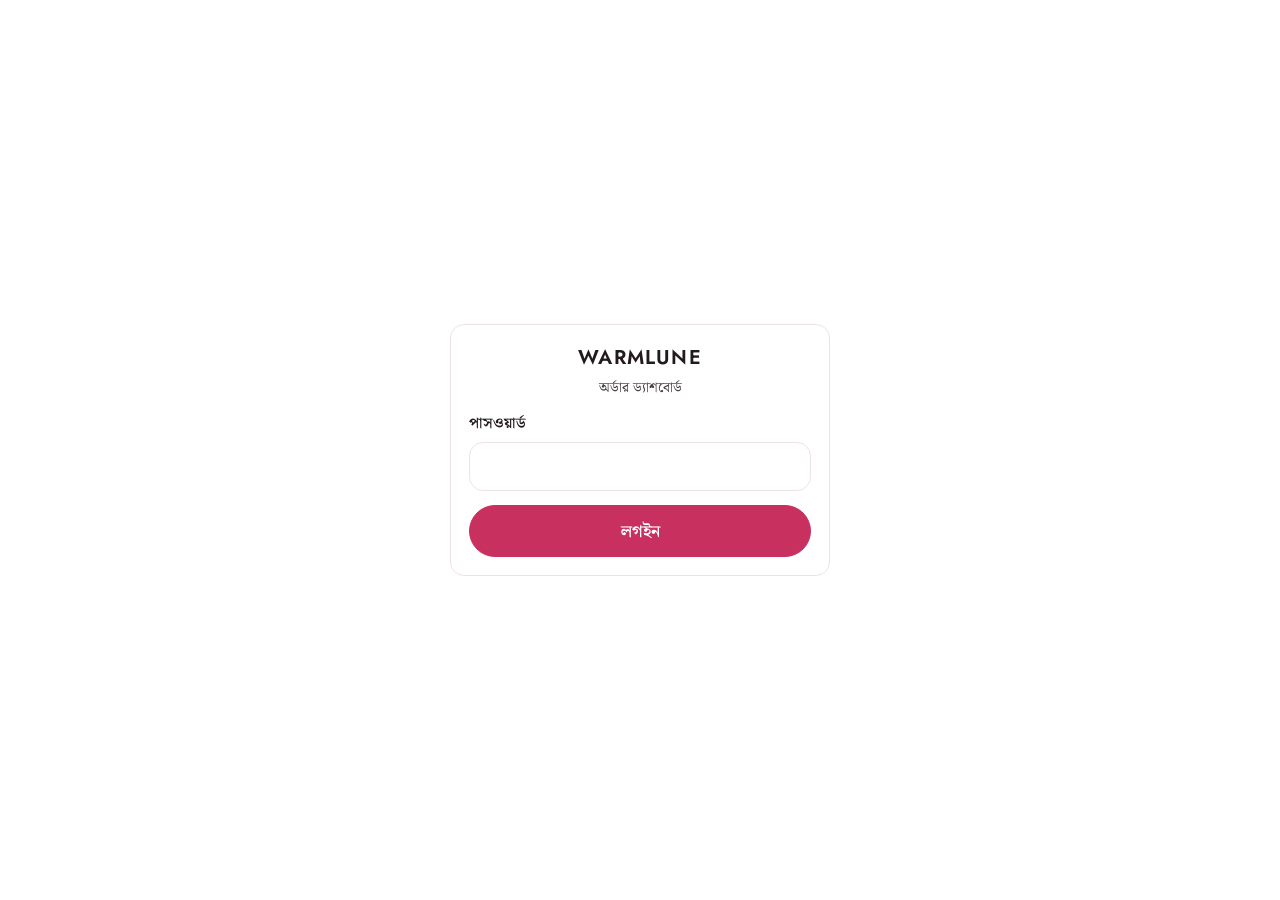
==== admin.html @ 4c8456cc "Add Abandoned Cart: save unfinished checkouts and follow them up in admin Once a valid phone number " ====
<!doctype html>
<html lang="bn">
<head>
<meta charset="utf-8">
<meta name="viewport" content="width=device-width, initial-scale=1">
<title>অ্যাডমিন | অর্ডার ড্যাশবোর্ড</title>
<meta name="robots" content="noindex, nofollow">
<meta name="theme-color" content="#C8305F">
<link rel="icon" href="img/favicon-32.png" type="image/png" sizes="32x32">
<link rel="apple-touch-icon" href="img/apple-touch-icon.png">
<link rel="preconnect" href="https://fonts.googleapis.com">
<link rel="preconnect" href="https://fonts.gstatic.com" crossorigin>
<link href="https://fonts.googleapis.com/css2?family=Jost:wght@400;500;600&display=swap" rel="stylesheet">
<link rel="stylesheet" href="shop.css">
</head>
<body class="admin">

<!-- Login -->
<main class="login-wrap" data-login>
  <form class="panel login-card" data-login-form>
    <div class="logo" data-brand style="display:block;text-align:center;margin-bottom:4px">[BRAND NAME]</div>
    <p class="hint" style="text-align:center">অর্ডার ড্যাশবোর্ড</p>
    <div class="field">
      <label for="pw">পাসওয়ার্ড</label>
      <input id="pw" type="password" name="password" autocomplete="current-password" required>
    </div>
    <div class="form-error" data-login-error hidden></div>
    <button class="btn block" type="submit" data-login-btn>লগইন</button>
  </form>
</main>

<!-- Dashboard -->
<div data-dash hidden>
  <header class="site-header">
    <div class="wrap admin-top">
      <span class="logo" data-brand>[BRAND NAME]</span>
      <span class="hint" data-updated></span>
      <div class="admin-actions">
        <button class="btn sm outline" type="button" data-refresh>↻ রিফ্রেশ</button>
        <button class="btn sm outline" type="button" data-logout>লগআউট</button>
      </div>
    </div>
  </header>

  <main class="wrap admin-main">
    <section class="stats" data-stats aria-label="সারসংক্ষেপ"></section>

    <nav class="admin-tabs" role="tablist">
      <button type="button" role="tab" class="on" data-tab="orders" aria-selected="true">অর্ডার</button>
      <button type="button" role="tab" data-tab="abandoned" aria-selected="false">🛒 Abandoned Cart<span class="count" data-ab-count hidden></span></button>
      <button type="button" role="tab" data-tab="reviews" aria-selected="false">রিভিউ<span class="count" data-pending hidden></span></button>
    </nav>

    <section data-panel="abandoned" hidden>
      <p class="hint">যারা চেকআউটে নাম/মোবাইল লিখেছেন কিন্তু অর্ডার শেষ করেননি (শেষ ৩০ দিন)। ১ ঘণ্টার মধ্যে কল করলে সবচেয়ে বেশি অর্ডার ফেরত আসে। পরে অর্ডার করলে নিজে থেকেই "অর্ডার হয়েছে" হয়ে যাবে।</p>
      <div class="ab-tools">
        <select data-ab-f aria-label="স্ট্যাটাস ফিল্টার">
          <option value="open">ফলো-আপ বাকি</option>
          <option value="">সব</option>
        </select>
        <span class="hint" data-ab-summary></span>
      </div>
      <div class="review-list" data-ab-list></div>
      <p class="empty-state" data-ab-empty hidden>কোনো অসম্পূর্ণ অর্ডার নেই।</p>
    </section>

    <section data-panel="reviews" hidden>
      <p class="hint">ডেলিভারড অর্ডারের গ্রাহকরা রিভিউ দিলে এখানে আসবে। "অনুমোদন" দিলে ওয়েবসাইটে দেখাবে।</p>
      <div class="review-list" data-review-list></div>
      <p class="empty-state" data-review-empty hidden>এখনও কোনো রিভিউ নেই। ডেলিভারড অর্ডারে ⭐ বাটন দিয়ে গ্রাহককে রিভিউ লিংক পাঠান।</p>
    </section>

    <div data-panel="orders">

    <section class="panel filters" aria-label="ফিল্টার">
      <input type="search" data-f="q" placeholder="নাম / মোবাইল / অর্ডার আইডি খুঁজুন" aria-label="খুঁজুন">
      <select data-f="status" aria-label="স্ট্যাটাস"><option value="">সব স্ট্যাটাস</option></select>
      <select data-f="product" aria-label="পণ্য"><option value="">সব পণ্য</option></select>
      <select data-f="area" aria-label="এলাকা">
        <option value="">সব এলাকা</option>
        <option value="inside">ঢাকার ভেতরে</option>
        <option value="outside">ঢাকার বাইরে</option>
      </select>
      <label class="date-f">থেকে <input type="date" data-f="from"></label>
      <label class="date-f">পর্যন্ত <input type="date" data-f="to"></label>
      <button class="btn sm outline" type="button" data-clear>ফিল্টার মুছুন</button>
      <button class="btn sm" type="button" data-export>CSV ডাউনলোড</button>
    </section>

    <p class="hint" data-count></p>
    <div class="form-error" data-dash-error hidden></div>

    <div class="table-wrap">
      <table class="orders">
        <thead>
          <tr>
            <th>অর্ডার আইডি</th><th>তারিখ/সময়</th><th>নাম</th><th>মোবাইল</th><th>এলাকা/জেলা</th>
            <th>ঠিকানা</th><th>পণ্য</th><th>পরিমাণ</th><th>মোট</th><th>অগ্রিম</th><th>পেমেন্ট / TrxID</th>
            <th>স্ট্যাটাস</th><th>নোট</th><th>অ্যাকশন</th>
          </tr>
        </thead>
        <tbody data-rows></tbody>
      </table>
    </div>
    <p class="empty-state" data-empty hidden>কোনো অর্ডার পাওয়া যায়নি।</p>
    </div>
  </main>
</div>

<div class="toast" data-toast role="status" hidden></div>

<script src="config.js"></script>
<script src="admin.js" defer></script>
</body>
</html>
---- shop.css ----
/* Bangla fonts, split by character (unicode-range):
   - Noto Serif Bengali (SIL OFL, fonts/NotoSerifBengali-OFL.txt): Bangla letters, signs and ৳, NOT digits.
     Subset to the Bangla block and converted to WOFF2 (allowed by the OFL).
   - Ruposhi Bangla UI (Okkhor52 Originals, fonts/RuposhiBangla-LICENSE.txt): Bangla digits ০-৯ only.
     Original, unmodified TTF files as its EULA requires.
   English text keeps Jost. font-display: swap shows text immediately. */
@font-face { font-family: 'Noto Serif Bengali'; src: url('fonts/NotoSerifBengali-Regular.woff2') format('woff2'); font-weight: 400; font-style: normal; font-display: swap; unicode-range: U+0980-09E5, U+09F0-09FF, U+0964-0965, U+200C-200D, U+25CC; }
@font-face { font-family: 'Noto Serif Bengali'; src: url('fonts/NotoSerifBengali-SemiBold.woff2') format('woff2'); font-weight: 500 600; font-style: normal; font-display: swap; unicode-range: U+0980-09E5, U+09F0-09FF, U+0964-0965, U+200C-200D, U+25CC; }
@font-face { font-family: 'Noto Serif Bengali'; src: url('fonts/NotoSerifBengali-Bold.woff2') format('woff2'); font-weight: 700 900; font-style: normal; font-display: swap; unicode-range: U+0980-09E5, U+09F0-09FF, U+0964-0965, U+200C-200D, U+25CC; }
@font-face { font-family: 'Ruposhi Bangla'; src: url('fonts/RuposhiBanglaUI-Regular.ttf') format('truetype'); font-weight: 400 600; font-style: normal; font-display: swap; unicode-range: U+09E6-09EF; }
@font-face { font-family: 'Ruposhi Bangla'; src: url('fonts/RuposhiBanglaUI-Bold.ttf') format('truetype'); font-weight: 700 900; font-style: normal; font-display: swap; unicode-range: U+09E6-09EF; }
/* ==========================================================================
   Storefront + admin styles. Mobile-first; desktop tweaks at the bottom.
   ========================================================================== */
:root {
  /* Palette & type from the prayer-mat design (variable names kept so every page inherits it) */
  --bg: #F6F1E8;
  --surface: #FBF8F2;
  --green: #6B5A43;          /* accent: buttons, links */
  --green-dark: #2B2620;     /* ink: headings, dark bands */
  --gold: #8A7B66;           /* strong rule / ornaments */
  --gold-soft: #E9E1D2;      /* panel */
  --ink: #2B2620;
  --body: #4A4238;
  --muted: #5E564B;
  --line: #B9AD98;
  --on-dark: #F6F1E8;
  --on-dark-muted: #D2C8B7;
  --danger: #B3261E;
  --radius: 0px;
  --shadow: 0 30px 60px rgba(43, 38, 32, 0.18);
  --bn: 'Hind Siliguri', sans-serif;
  --en: 'Cormorant Garamond', 'Hind Siliguri', serif;
  --bar-h: 72px;
}

* { box-sizing: border-box; }
html { scroll-behavior: smooth; -webkit-text-size-adjust: 100%; }
body {
  margin: 0;
  font: 16px/1.65 var(--bn);
  color: var(--ink);
  background-color: var(--bg);
  -webkit-font-smoothing: antialiased;
}
img { max-width: 100%; display: block; height: auto; }
a { color: var(--green); }
h1, h2, h3 { font-family: var(--en); line-height: 1.25; margin: 0; color: var(--green-dark); font-weight: 500; }
h1 { font-size: clamp(28px, 7vw, 46px); }
h2 { font-size: clamp(24px, 5.5vw, 34px); }
h3 { font-size: 19px; }
p { margin: 0 0 12px; }
.wrap { width: 100%; max-width: 1120px; margin: 0 auto; padding: 0 16px; }
.section { padding: 56px 0; }
.section-head { text-align: center; max-width: 640px; margin: 0 auto 28px; }
.section-head p { color: var(--muted); margin-top: 8px; }
.eyebrow { display: inline-block; color: var(--gold); font-weight: 600; font-size: 14px; letter-spacing: .04em; margin-bottom: 8px; }
.ornament { width: 72px; height: 10px; margin: 12px auto 0; background: radial-gradient(circle, var(--gold) 3px, transparent 3.5px) center/18px 10px repeat-x; opacity: .7; }
.sr-only { position: absolute; width: 1px; height: 1px; overflow: hidden; clip: rect(0 0 0 0); white-space: nowrap; }
[hidden] { display: none !important; }
:focus-visible { outline: 3px solid var(--gold); outline-offset: 2px; }

/* ---------- Buttons ---------- */
.btn {
  display: inline-flex; align-items: center; justify-content: center; gap: 8px;
  min-height: 50px; padding: 12px 24px; border-radius: 999px;
  border: 2px solid var(--green); background: var(--green); color: #fff;
  font: 600 17px/1.2 var(--bn); text-decoration: none; cursor: pointer;
  transition: background .2s, transform .15s, box-shadow .2s;
}
.btn:hover { background: var(--green-dark); box-shadow: var(--shadow); }
.btn:active { transform: scale(.98); }
.btn.gold { background: var(--gold); border-color: var(--gold); color: #fff; }
.btn.gold:hover { background: #a3834a; }
.btn.outline { background: transparent; color: var(--green); }
.btn.outline:hover { background: var(--green); color: #fff; }
.btn.block { width: 100%; }
.btn.sm { min-height: 40px; padding: 8px 16px; font-size: 15px; }
.btn.wa { background: #25D366; border-color: #25D366; }
.btn:disabled { opacity: .6; cursor: progress; }
.spinner { width: 18px; height: 18px; border: 2px solid rgba(255,255,255,.4); border-top-color: #fff; border-radius: 50%; animation: spin .8s linear infinite; }
@keyframes spin { to { transform: rotate(360deg); } }

/* ---------- Header ---------- */
.site-header { position: sticky; top: 0; z-index: 30; background: rgba(250, 247, 240, .94); backdrop-filter: blur(8px); border-bottom: 1px solid var(--line); }
.site-header .wrap { display: flex; align-items: center; justify-content: space-between; height: 60px; }
.logo { font: 700 22px var(--en); color: var(--green-dark); text-decoration: none; }
.header-call { font-weight: 600; text-decoration: none; display: inline-flex; align-items: center; gap: 6px; }

/* ---------- Hero ---------- */
.hero { padding: 28px 0 40px; }
.hero-grid { display: grid; gap: 24px; align-items: center; }
.hero h1 { margin-bottom: 12px; }
.hero .sub { font-size: 19px; color: var(--muted); margin-bottom: 22px; }
.hero-price { display: flex; align-items: baseline; gap: 10px; margin-bottom: 18px; flex-wrap: wrap; }
.hero-cta { display: flex; gap: 12px; flex-wrap: wrap; }
.hero-cta .btn { flex: 1 1 200px; }
.hero-media { position: relative; border-radius: 28px; background: radial-gradient(circle at 50% 40%, #fff 0%, var(--gold-soft) 70%); border: 1px solid var(--line); overflow: hidden; aspect-ratio: 1 / 1; }
.hero-media img { width: 100%; height: 100%; object-fit: contain; padding: 6%; }
.hero-badge { position: absolute; left: 14px; top: 14px; background: var(--green); color: #fff; font-weight: 600; font-size: 14px; padding: 6px 14px; border-radius: 999px; }

/* ---------- Trust bar ---------- */
.trust { background: var(--green); color: #fff; }
.trust ul { list-style: none; margin: 0; padding: 14px 0; display: grid; gap: 10px; }
.trust li { display: flex; align-items: center; gap: 10px; font-weight: 500; }
.trust svg { flex: none; color: var(--gold); }

/* ---------- Prices ---------- */
.price { font-weight: 700; color: var(--green-dark); font-size: 22px; }
.price-old { color: var(--muted); text-decoration: line-through; font-size: 16px; }
.save { background: var(--gold-soft); color: #8a6a2f; font-weight: 600; font-size: 13px; padding: 3px 10px; border-radius: 999px; }

/* ---------- Product cards ---------- */
.products { display: grid; gap: 18px; }
.card {
  background: var(--surface); border: 1px solid var(--line); border-radius: var(--radius);
  overflow: hidden; display: flex; flex-direction: column; position: relative;
  transition: transform .25s ease, box-shadow .25s ease;
}
.card:hover { transform: translateY(-4px); box-shadow: var(--shadow); }
.card.featured { border: 2px solid var(--gold); }
.card-tag { position: absolute; z-index: 2; top: 12px; left: 12px; background: var(--gold); color: #fff; font-size: 13px; font-weight: 600; padding: 4px 12px; border-radius: 999px; }
.card-media { aspect-ratio: 4 / 3; background: linear-gradient(180deg, #fff, var(--gold-soft)); display: flex; align-items: center; justify-content: center; gap: 4%; padding: 14px; }
.card-media img { max-height: 100%; width: auto; object-fit: contain; min-width: 0; }
.card-media.multi img { max-width: 48%; }
.card-body { padding: 18px; display: flex; flex-direction: column; flex: 1; }
.card-body p { color: var(--muted); font-size: 15px; }
.card-feats { list-style: none; padding: 0; margin: 0 0 16px; display: grid; gap: 4px; font-size: 15px; }
.card-feats li::before { content: '✓'; color: var(--gold); font-weight: 700; margin-right: 8px; }
.card-foot { margin-top: auto; display: grid; gap: 12px; }
.card-price { display: flex; align-items: baseline; gap: 10px; flex-wrap: wrap; }

/* ---------- Feature sections ---------- */
.feature { display: grid; gap: 28px; align-items: center; }
.feature-media { border-radius: 24px; background: var(--surface); border: 1px solid var(--line); padding: 20px; }
.icon-grid { list-style: none; padding: 0; margin: 20px 0; display: grid; grid-template-columns: 1fr 1fr; gap: 12px; }
.icon-grid li { background: var(--surface); border: 1px solid var(--line); border-radius: 14px; padding: 14px; display: flex; flex-direction: column; gap: 8px; font-weight: 600; font-size: 15px; line-height: 1.4; }
.icon-grid small { font-weight: 400; color: var(--muted); font-size: 13px; }
.icon { width: 40px; height: 40px; border-radius: 12px; background: var(--gold-soft); color: var(--green); display: grid; place-items: center; }
.specs { width: 100%; border-collapse: collapse; background: var(--surface); border-radius: 14px; overflow: hidden; border: 1px solid var(--line); font-size: 15px; }
.specs th, .specs td { text-align: left; padding: 12px 14px; border-bottom: 1px solid var(--line); }
.specs th { width: 45%; color: var(--muted); font-weight: 500; background: #FCFAF5; }
.specs tr:last-child th, .specs tr:last-child td { border-bottom: 0; }
.alt { background: rgba(241, 232, 214, .45); }

/* ---------- Audience ---------- */
.audience { display: grid; grid-template-columns: 1fr 1fr; gap: 12px; }
.aud { background: var(--surface); border: 1px solid var(--line); border-radius: var(--radius); padding: 18px 14px; text-align: center; }
.aud .icon { margin: 0 auto 10px; width: 52px; height: 52px; border-radius: 50%; }
.aud h3 { font-family: var(--bn); font-size: 17px; }
.aud p { font-size: 14px; color: var(--muted); margin: 6px 0 0; }

/* ---------- FAQ ---------- */
.faq { max-width: 760px; margin: 0 auto; display: grid; gap: 10px; }
.faq details { background: var(--surface); border: 1px solid var(--line); border-radius: 14px; }
.faq summary { list-style: none; cursor: pointer; padding: 16px 48px 16px 18px; font-weight: 600; position: relative; }
.faq summary::-webkit-details-marker { display: none; }
.faq summary::after { content: '+'; position: absolute; right: 18px; top: 50%; transform: translateY(-50%); font-size: 24px; color: var(--gold); transition: transform .2s; }
.faq details[open] summary::after { transform: translateY(-50%) rotate(45deg); }
.faq .ans { padding: 0 18px 16px; color: var(--muted); }

/* ---------- Footer ---------- */
.site-footer { background: var(--green-dark); color: #DCE6E0; padding: 40px 0 calc(var(--bar-h) + 32px); text-align: center; }
.site-footer .logo { color: #fff; display: inline-block; margin-bottom: 8px; }
.site-footer a { color: #fff; }
.footer-links { display: flex; justify-content: center; gap: 12px; flex-wrap: wrap; margin: 18px 0; }
.footer-links .btn { min-height: 44px; }
.fine { font-size: 13px; opacity: .7; margin-top: 12px; }

/* ---------- Floating WhatsApp + sticky bar ---------- */
.wa-float {
  position: fixed; right: 16px; bottom: calc(var(--bar-h) + 14px); z-index: 40;
  width: 56px; height: 56px; border-radius: 50%; background: #25D366; color: #fff;
  display: grid; place-items: center; box-shadow: 0 10px 24px -8px rgba(0,0,0,.4);
}
.sticky-bar {
  position: fixed; left: 0; right: 0; bottom: 0; z-index: 35; height: var(--bar-h);
  background: var(--surface); border-top: 1px solid var(--line); box-shadow: 0 -8px 24px -16px rgba(0,0,0,.25);
  display: flex; align-items: center; gap: 12px; padding: 0 16px; padding-bottom: env(safe-area-inset-bottom);
}
.sticky-bar .bar-price { display: flex; flex-direction: column; line-height: 1.2; min-width: 0; }
.sticky-bar .bar-price small { color: var(--muted); font-size: 13px; white-space: nowrap; overflow: hidden; text-overflow: ellipsis; }
.sticky-bar .price { font-size: 20px; }
.sticky-bar .btn { margin-left: auto; flex: none; min-height: 48px; padding: 10px 20px; }

/* ---------- Checkout ---------- */
.checkout-grid { display: grid; gap: 20px; padding: 20px 0 40px; }
.panel { background: var(--surface); border: 1px solid var(--line); border-radius: var(--radius); padding: 18px; }
.panel h2 { font-size: 21px; margin-bottom: 14px; font-family: var(--bn); }
.choice { display: grid; gap: 10px; }
.choice label { display: flex; align-items: center; gap: 12px; padding: 12px; border: 2px solid var(--line); border-radius: 14px; cursor: pointer; transition: border-color .15s, background .15s; }
.choice label:has(input:checked) { border-color: var(--green); background: #F3F8F5; }
.choice input { accent-color: var(--green); width: 20px; height: 20px; flex: none; }
.choice img { width: 56px; height: 56px; object-fit: contain; background: var(--gold-soft); border-radius: 10px; flex: none; }
.choice .c-name { font-weight: 600; line-height: 1.35; }
.choice .c-price { font-size: 15px; color: var(--muted); }
.qty-row { display: flex; align-items: center; justify-content: space-between; margin-top: 16px; }
.qty { display: inline-flex; align-items: center; border: 2px solid var(--line); border-radius: 999px; background: #fff; }
.qty button { width: 46px; height: 46px; border: 0; background: none; font-size: 22px; color: var(--green); cursor: pointer; }
.qty button:disabled { color: var(--line); cursor: not-allowed; }
.qty output { min-width: 34px; text-align: center; font-weight: 700; font-size: 18px; }
.field { display: grid; gap: 6px; margin-bottom: 14px; }
.field > label, .field legend { font-weight: 600; font-size: 15px; }
.req { color: var(--danger); }
.field input, .field select, .field textarea {
  width: 100%; font: 16px var(--bn); padding: 12px 14px; border: 2px solid var(--line); border-radius: 12px; background: #fff; color: var(--ink);
}
.field input[type=radio] { width: 20px; height: 20px; padding: 0; flex: none; }
.field input:focus, .field select:focus, .field textarea:focus { border-color: var(--green); outline: none; }
.field.invalid input, .field.invalid select, .field.invalid textarea { border-color: var(--danger); }
.field .err { color: var(--danger); font-size: 14px; display: none; }
.field.invalid .err { display: block; }
.field fieldset { border: 0; padding: 0; margin: 0; }
.field .choice { grid-template-columns: 1fr 1fr; }
.hint { font-size: 14px; color: var(--muted); }
.bkash-box { background: #FDF2F6; border: 2px dashed #D12053; border-radius: 14px; padding: 16px; margin-bottom: 14px; }
.bkash-box strong.num { font-size: 22px; letter-spacing: .04em; color: #D12053; display: inline-flex; align-items: center; gap: 8px; }
.pay-num { display: flex; flex-wrap: wrap; align-items: center; justify-content: space-between; gap: 4px 10px; padding: 8px 0; }
.pay-num + .pay-num { border-top: 1px dashed rgba(209, 32, 83, .35); }
.pay-num-label { font-weight: 600; font-size: 15px; }
.copy-btn { border: 1px solid #D12053; background: #fff; color: #D12053; border-radius: 999px; font: 600 13px var(--bn); padding: 4px 12px; cursor: pointer; }
.cod-box { background: #F3F8F5; border: 1px solid #CFE3D7; border-radius: 14px; padding: 14px 16px; margin-bottom: 14px; font-weight: 500; }
.hp { position: absolute !important; left: -9999px !important; width: 1px; height: 1px; opacity: 0; }
.summary-row { display: flex; justify-content: space-between; gap: 12px; padding: 8px 0; font-size: 16px; }
.summary-row.total { border-top: 2px solid var(--line); margin-top: 6px; padding-top: 12px; font-weight: 700; font-size: 20px; color: var(--green-dark); }
.summary-row .free { color: var(--green); font-weight: 600; }
.summary-item { display: flex; gap: 12px; align-items: center; padding-bottom: 12px; border-bottom: 1px solid var(--line); margin-bottom: 6px; }
.summary-item img { width: 64px; height: 64px; object-fit: contain; background: var(--gold-soft); border-radius: 10px; }
.form-error { background: #FDECEA; color: var(--danger); border-radius: 12px; padding: 12px 14px; margin-bottom: 12px; font-weight: 500; }
.secure { text-align: center; font-size: 14px; color: var(--muted); margin-top: 10px; }

/* ---------- Thank you ---------- */
.thanks { max-width: 560px; margin: 0 auto; padding: 36px 0 60px; text-align: center; }
.check-circle { width: 84px; height: 84px; border-radius: 50%; background: var(--green); color: #fff; display: grid; place-items: center; margin: 0 auto 18px; }
.order-id { display: inline-block; background: var(--gold-soft); color: var(--green-dark); font: 700 20px var(--en); padding: 8px 18px; border-radius: 12px; margin: 10px 0 18px; letter-spacing: .03em; }
.thanks .panel { text-align: left; margin: 20px 0; }

/* ---------- Reveal on scroll (only when JS is on and motion is allowed) ---------- */
.js .reveal { opacity: 0; transform: translateY(40px); transition: opacity .9s cubic-bezier(.25,.46,.45,.94), transform .9s cubic-bezier(.25,.46,.45,.94); }
.js .reveal.in { opacity: 1; transform: none; }
@media (prefers-reduced-motion: reduce) {
  html { scroll-behavior: auto; }
  .js .reveal { opacity: 1; transform: none; transition: none; }
  .card, .btn { transition: none; }
  .card:hover { transform: none; }
}

/* ---------- Desktop ---------- */
@media (min-width: 720px) {
  .trust ul { grid-template-columns: repeat(3, 1fr); justify-items: center; }
  .products { grid-template-columns: repeat(3, 1fr); }
  .audience { grid-template-columns: repeat(4, 1fr); }
  .icon-grid { grid-template-columns: repeat(3, 1fr); }
}
@media (min-width: 900px) {
  .section { padding: 80px 0; }
  .hero { padding: 56px 0 72px; }
  .hero-grid { grid-template-columns: 1.1fr 1fr; gap: 48px; }
  .feature { grid-template-columns: 1fr 1fr; gap: 56px; }
  .feature.flip .feature-media { order: 2; }
  .checkout-grid { grid-template-columns: 1.3fr 1fr; align-items: start; }
  .checkout-grid aside { position: sticky; top: 80px; }
  .sticky-bar { display: none; }
  .wa-float { bottom: 24px; right: 24px; }
  .site-footer { padding-bottom: 40px; }
  .thanks { padding-top: 60px; }
}

/* ==========================================================================
   ADMIN DASHBOARD
   ========================================================================== */
body.admin { background-image: none; }
.login-wrap { min-height: 100vh; display: grid; place-items: center; padding: 16px; }
.login-card { width: 100%; max-width: 380px; }
.admin-top { gap: 12px; }
.admin-top .hint { margin-left: auto; font-size: 13px; }
.admin-actions { display: flex; gap: 8px; }
.admin-main { padding-top: 20px; padding-bottom: 60px; max-width: 1400px; }
.stats { display: grid; grid-template-columns: repeat(2, 1fr); gap: 10px; margin-bottom: 16px; }
.stat { background: var(--surface); border: 1px solid var(--line); border-radius: 14px; padding: 14px; display: flex; flex-direction: column; }
.stat span { font-size: 13px; color: var(--muted); }
.stat strong { font: 700 24px var(--en); color: var(--green-dark); }
.stat small { font-size: 12px; color: var(--muted); }
.stats .stat:last-child { grid-column: span 2; }
.filters { display: grid; grid-template-columns: 1fr 1fr; gap: 8px; margin-bottom: 10px; padding: 14px; }
.filters input, .filters select { font: 15px var(--bn); padding: 9px 12px; border: 1px solid var(--line); border-radius: 10px; background: #fff; width: 100%; min-width: 0; }
.filters [data-f="q"] { grid-column: 1 / -1; }
.date-f { display: flex; flex-direction: column; font-size: 12px; color: var(--muted); }
.table-wrap { overflow-x: auto; }
.orders { width: 100%; border-collapse: collapse; font-size: 14px; }
.orders th { text-align: left; font-weight: 600; color: var(--muted); font-size: 13px; padding: 10px; border-bottom: 2px solid var(--line); white-space: nowrap; background: var(--bg); position: sticky; top: 0; }
.orders td { padding: 10px; border-bottom: 1px solid var(--line); vertical-align: top; background: var(--surface); }
.orders td.addr { min-width: 200px; max-width: 280px; }
.orders code { font-size: 13px; background: var(--gold-soft); padding: 2px 6px; border-radius: 6px; }
.badge { display: inline-block; font-size: 12px; font-weight: 600; padding: 2px 8px; border-radius: 999px; white-space: nowrap; }
.badge.warn { background: #FFF4D6; color: #8A5A00; margin-left: 4px; }
.badge-select { font: 600 13px var(--bn); border-radius: 999px; padding: 6px 10px; border: 0; cursor: pointer; }
.st-New.badge-select { background: #E3ECFB; color: #1E4C9A; }
.st-Confirmed.badge-select { background: #E6F2EA; color: #1F6B3E; }
.st-Shipped.badge-select { background: #EDE6FB; color: #5B32A8; }
.st-Delivered.badge-select { background: var(--green); color: #fff; }
.st-Returned.badge-select { background: #FDEBDD; color: #A04B0F; }
.st-Fake.badge-select { background: #FBE3E1; color: var(--danger); }
.st-Cancelled.badge-select { background: #ECECEC; color: #555; }
tr.st-Fake td, tr.st-Cancelled td { opacity: .7; }
.acts { white-space: nowrap; }
.act { display: inline-grid; place-items: center; width: 36px; height: 36px; border-radius: 10px; border: 1px solid var(--line); background: #fff; text-decoration: none; font-size: 15px; cursor: pointer; margin-right: 4px; }
.act.wa { background: #25D366; color: #fff; border-color: #25D366; font: 700 12px var(--bn); }
.empty-state { text-align: center; color: var(--muted); padding: 40px 0; }
.toast { position: fixed; left: 50%; bottom: 20px; transform: translateX(-50%); background: var(--green-dark); color: #fff; padding: 10px 18px; border-radius: 999px; font-weight: 500; z-index: 60; box-shadow: var(--shadow); max-width: calc(100% - 32px); }
.toast.err { background: var(--danger); }

/* Small screens: every order becomes a card */
@media (max-width: 899px) {
  .admin-top .hint { display: none; }
  .orders thead { display: none; }
  .orders, .orders tbody, .orders tr, .orders td { display: block; width: 100%; }
  .orders tr { background: var(--surface); border: 1px solid var(--line); border-radius: 14px; margin-bottom: 12px; padding: 6px 0; overflow: hidden; }
  .orders td { display: grid; grid-template-columns: 96px 1fr; gap: 8px; border: 0; padding: 6px 14px; max-width: none; }
  .orders td::before { content: attr(data-l); color: var(--muted); font-size: 12px; padding-top: 2px; }
  .orders td.acts { padding-top: 10px; }
}
@media (min-width: 720px) {
  .stats { grid-template-columns: repeat(5, 1fr); }
  .stats .stat:last-child { grid-column: auto; }
  .filters { grid-template-columns: 2fr repeat(3, 1fr); }
  .filters [data-f="q"] { grid-column: auto; }
}
@media (min-width: 1100px) {
  .filters { grid-template-columns: 2fr repeat(5, 1fr) auto auto; align-items: end; }
}
.orders td:first-child strong { white-space: nowrap; }

/* ==========================================================================
   DESIGN LAYER — prayer-mat design language applied to the storefront:
   square edges, hairline rules, serif display type, dark bands, framed photos.
   (Bangla text never gets letter-spacing: it breaks conjunct letters.)
   ========================================================================== */
body { color: var(--ink); }
p, .hint, .card-body p, .sub { color: var(--body); }
h1 { font-size: clamp(32px, 7.4vw, 60px); line-height: 1.15; }
h2 { font-size: clamp(28px, 6vw, 46px); line-height: 1.15; }
h3 { font-size: 22px; }
.logo { font-family: var(--en); font-weight: 600; letter-spacing: .18em; text-transform: uppercase; font-size: 22px; color: var(--ink); }
.site-header { background: rgba(246, 241, 232, .95); border-bottom: 1px solid transparent; }
.site-header .wrap { height: 68px; }
.header-call { color: var(--ink); font-size: 15px; }
.eyebrow { color: var(--muted); font-weight: 500; font-size: 15px; letter-spacing: 0; }
.ornament { display: none; }
.section-head { text-align: left; margin-left: 0; }

/* Buttons: square, solid accent or hairline outline */
.btn { border-radius: 0; border-width: 1px; font-weight: 500; min-height: 52px; padding: 14px 32px; }
.btn:hover { box-shadow: none; opacity: .88; background: var(--green); }
.btn.outline { border-color: var(--ink); color: var(--ink); }
.btn.outline:hover { background: transparent; color: var(--ink); opacity: .7; }
.btn.wa:hover { background: #25D366; }
.btn.sm { min-height: 44px; padding: 10px 22px; }

/* Hero: framed photo with deep soft shadow */
.hero { padding: 24px 0 64px; }
.hero .sub { font-size: 19px; }
.hero-media { border-radius: 0; border: 0; background: #fff; box-shadow: var(--shadow); max-width: 440px; width: 100%; margin: 0 auto; aspect-ratio: auto; }
.hero-media img { padding: 0; height: auto; aspect-ratio: 1 / 1; object-fit: cover; }
.hero-badge { border-radius: 0; background: var(--ink); top: 0; left: 0; font-weight: 500; }
.hero-cta .btn { flex: 0 1 auto; }

/* Diamond divider */
.divider { display: flex; align-items: center; gap: 20px; }
.divider span:not(.diamond) { flex: 1; height: 1px; background: var(--line); }
.divider .diamond { width: 10px; height: 10px; transform: rotate(45deg); border: 1px solid var(--gold); flex: none; }

/* Trust bar on the dark ink band */
.trust { background: var(--ink); color: var(--on-dark); }
.trust ul { padding: 18px 16px; }
.trust svg { color: var(--on-dark-muted); }

/* Prices & tags */
.price { color: var(--ink); font-weight: 600; }
.save, .card-tag { border-radius: 0; background: var(--gold-soft); color: var(--ink); font-weight: 500; }
.card-tag { background: var(--ink); color: var(--on-dark); }

/* Product cards: hairline frame, white photo well */
.card { border: 1px solid var(--line); border-radius: 0; background: var(--surface); }
.card:hover { box-shadow: var(--shadow); }
.card.featured { border: 1px solid var(--ink); }
.card-media { background: #fff; border-bottom: 1px solid var(--line); aspect-ratio: 1 / 1; padding: 18px; }
.card-feats li::before { color: var(--gold); }

/* Feature sections: details as columns with a top rule */
.alt { background: transparent; }
.feature-media { border-radius: 0; border: 0; background: #fff; box-shadow: var(--shadow); padding: 0; }
.feature-media img { width: 100%; }
.icon-grid { gap: 20px 24px; }
.icon-grid li { background: transparent; border: 0; border-top: 1px solid var(--gold); border-radius: 0; padding: 18px 0 0; font: 600 21px/1.3 var(--en); color: var(--ink); }
.icon-grid small { font: 400 15px/1.55 var(--bn); color: var(--body); }
.icon { background: transparent; border: 1px solid var(--line); border-radius: 0; color: var(--ink); }
.specs { background: transparent; border: 0; border-radius: 0; }
.specs th, .specs td { background: transparent; border-bottom: 0; border-top: 1px solid var(--line); padding: 16px 0; }
.specs tr:last-child th, .specs tr:last-child td { border-bottom: 1px solid var(--line); }
.specs td { text-align: right; }

/* Close-up photo strip */
.closeup-frame { height: clamp(260px, 42vw, 520px); overflow: hidden; background: var(--gold-soft); }
.closeup-frame img { width: 100%; height: 100%; object-fit: cover; object-position: 50% 30%; }
.caption { margin: 14px 0 0; font-size: 15px; color: var(--muted); }

/* "Who it's for" on a dark band */
.dark { background: var(--ink); color: var(--on-dark); }
.dark h2, .dark h3 { color: var(--on-dark); }
.dark .eyebrow, .dark .section-head p { color: var(--on-dark-muted); }
.dark .aud { background: transparent; border: 1px solid rgba(246, 241, 232, .3); border-radius: 0; text-align: left; padding: 24px 20px; }
.dark .aud .icon { margin: 0 0 14px; border-color: rgba(246, 241, 232, .3); color: var(--on-dark); border-radius: 0; width: 44px; height: 44px; }
.dark .aud h3 { font-family: var(--bn); font-size: 19px; font-weight: 600; }
.dark .aud p { color: var(--on-dark-muted); }

/* FAQ: ruled list instead of boxes */
.faq { gap: 0; margin: 0; max-width: 820px; }
.faq details { background: transparent; border: 0; border-top: 1px solid var(--line); border-radius: 0; }
.faq details:last-child { border-bottom: 1px solid var(--line); }
.faq summary { padding: 20px 44px 20px 0; font-size: 17px; }
.faq summary::after { right: 4px; color: var(--ink); font-weight: 300; }
.faq .ans { padding: 0 0 20px; color: var(--body); }

/* Closing order band */
.order-band { background: var(--gold-soft); text-align: center; }
.order-band .wrap { display: flex; flex-direction: column; align-items: center; gap: 22px; }
.order-band h2 { max-width: 760px; }
.order-band p { max-width: 540px; margin: 0; font-size: 18px; }
.order-band .row { display: flex; flex-wrap: wrap; gap: 14px; justify-content: center; }

/* Footer: light, like the design */
.site-footer { background: var(--bg); color: var(--muted); border-top: 1px solid var(--line); text-align: left; }
.site-footer .wrap { display: flex; flex-wrap: wrap; gap: 12px 24px; justify-content: space-between; align-items: center; }
.site-footer .logo { color: var(--ink); margin: 0; }
.site-footer a { color: var(--ink); }
.site-footer p { color: var(--muted); margin: 0; }
.footer-links { margin: 0; justify-content: flex-start; }
.footer-links .btn.outline { color: var(--ink) !important; border-color: var(--ink) !important; }
.fine { width: 100%; opacity: 1; }

/* Sticky bar, checkout & thank-you inherit the square, hairline look */
.sticky-bar { background: var(--surface); border-top: 1px solid var(--line); }
.panel { border-radius: 0; border-color: var(--line); background: var(--surface); }
.choice label { border-radius: 0; border-width: 1px; }
.choice label:has(input:checked) { border-color: var(--ink); background: #fff; box-shadow: inset 0 0 0 1px var(--ink); }
.choice input { accent-color: var(--green); }
.choice img, .summary-item img { border-radius: 0; background: #fff; border: 1px solid var(--line); }
.field input, .field select, .field textarea { border-radius: 0; border-width: 1px; background: #fff; }
.field input:focus, .field select:focus, .field textarea:focus { border-color: var(--ink); box-shadow: 0 0 0 1px var(--ink); }
.qty { border-radius: 0; border-width: 1px; }
.qty button { color: var(--ink); }
.cod-box { border-radius: 0; background: #fff; border-color: var(--line); }
.bkash-box { border-radius: 0; }
.copy-btn { border-radius: 0; }
.form-error { border-radius: 0; }
.check-circle { background: var(--ink); }
.order-id { border-radius: 0; background: var(--gold-soft); font-family: var(--en); }
.wa-float { box-shadow: 0 10px 24px -8px rgba(43, 38, 32, .45); }
:focus-visible { outline-color: var(--green); }

@media (min-width: 900px) {
  .hero { padding: 40px 0 96px; }
  .hero-grid { gap: 56px; }
  .site-footer { padding-bottom: 32px; }
}

/* Admin keeps its functional look but adopts the palette */
body.admin .stat, body.admin .filters, body.admin .act, body.admin .orders tr { border-radius: 0; }
body.admin .stat strong { font-weight: 600; }

/* ==========================================================================
   MOTION COMPONENTS — stats counters & slider
   ========================================================================== */
.stats-strip { border-bottom: 1px solid var(--line); }
.stats-strip ul { list-style: none; margin: 0; padding: 32px 16px; display: grid; grid-template-columns: repeat(2, 1fr); gap: 28px 16px; }
.stats-strip li { display: flex; flex-direction: column; gap: 4px; border-top: 1px solid var(--gold); padding-top: 14px; }
.stats-strip .num { font: 500 clamp(40px, 11vw, 60px)/1 var(--en); color: var(--ink); font-variant-numeric: tabular-nums; }
.stats-strip .lbl { font-size: 15px; color: var(--body); }
@media (min-width: 720px) { .stats-strip ul { grid-template-columns: repeat(var(--cols, 3), 1fr); padding: 48px 16px; } }

.slider { position: relative; }
.slider-track { display: flex; gap: 16px; overflow-x: auto; scroll-snap-type: x mandatory; scrollbar-width: none; -webkit-overflow-scrolling: touch; cursor: grab; overscroll-behavior-x: contain; padding-bottom: 4px; }
.slider-track::-webkit-scrollbar { display: none; }
.slider-track.dragging { cursor: grabbing; scroll-snap-type: none; user-select: none; }
.slider-track > * { flex: 0 0 86%; scroll-snap-align: start; }
@media (min-width: 720px) { .slider-track > * { flex-basis: calc((100% - 32px) / 3); } }
.slider-controls { display: flex; align-items: center; justify-content: space-between; margin-top: 22px; gap: 16px; }
.slider-dots { display: flex; gap: 8px; }
.slider-dots button { width: 8px; height: 8px; padding: 0; border: 1px solid var(--ink); background: transparent; transform: rotate(45deg); cursor: pointer; transition: background .2s; }
.slider-dots button.on { background: var(--ink); }
.slider-arrows { display: flex; gap: 10px; }
.slider-arrows button { width: 48px; height: 48px; border: 1px solid var(--ink); background: transparent; color: var(--ink); font-size: 20px; cursor: pointer; transition: background .2s, color .2s; }
.slider-arrows button:hover:not(:disabled) { background: var(--ink); color: var(--on-dark); }
.slider-arrows button:disabled { opacity: .3; cursor: default; }
.quote { margin: 0; background: var(--surface); border: 1px solid var(--line); padding: 28px 24px; display: flex; flex-direction: column; gap: 16px; user-select: none; }
.quote-mark { font: 500 56px/0.6 var(--en); color: var(--gold); }
.quote p { margin: 0; font-size: 17px; color: var(--ink); }
.quote-who { margin-top: auto; font-size: 14px; color: var(--muted); border-top: 1px solid var(--line); padding-top: 14px; }
.quote-who strong { display: block; color: var(--ink); font-size: 15px; }
@media (prefers-reduced-motion: reduce) { .slider-track { scroll-behavior: auto; } }

/* ==========================================================================
   REVIEWS & SELLING POINTS
   ========================================================================== */
.stars { color: #B8873A; font-size: 18px; letter-spacing: 2px; line-height: 1; }
.stars .off { color: var(--line); }
.verified { display: block; margin-top: 6px; font-size: 12px; color: #2F6B45; }

.points { list-style: none; margin: 0; padding: 0; display: grid; gap: 0 24px; counter-reset: none; }
.points li { border-top: 1px solid var(--line); padding: 18px 0 20px; display: grid; grid-template-columns: 44px 1fr; column-gap: 12px; }
.points li:last-child { border-bottom: 1px solid var(--line); }
.pt-num { grid-row: span 2; font: 500 22px/1.2 var(--en); color: var(--gold); }
.points h3 { font: 600 18px/1.35 var(--bn); color: var(--ink); }
.points p { margin: 4px 0 0; font-size: 15px; }
@media (min-width: 720px) {
  .points { grid-template-columns: 1fr 1fr; }
  .points li:nth-last-child(2) { border-bottom: 1px solid var(--line); }
}

.star-picker { display: flex; gap: 6px; margin: 6px 0 4px; }
.star-picker label { cursor: pointer; font-size: 38px; line-height: 1; color: var(--line); transition: color .15s, transform .15s; }
.star-picker label.on { color: #B8873A; }
.star-picker label:hover { transform: scale(1.08); }
.star-picker input { position: absolute; opacity: 0; width: 1px; height: 1px; }
.star-picker label:has(input:focus-visible) { outline: 2px solid var(--green); outline-offset: 2px; }

/* Admin: tabs + review cards */
.admin-tabs { display: flex; gap: 0; border-bottom: 1px solid var(--line); margin-bottom: 16px; }
.admin-tabs button { background: none; border: 0; border-bottom: 2px solid transparent; padding: 12px 18px; font: 600 15px var(--bn); color: var(--muted); cursor: pointer; }
.admin-tabs button.on { color: var(--ink); border-bottom-color: var(--ink); }
.admin-tabs .count { display: inline-block; min-width: 20px; padding: 0 6px; margin-left: 6px; background: #B3261E; color: #fff; font-size: 12px; border-radius: 10px; }
.review-list { display: grid; gap: 12px; }
.review-card { background: var(--surface); border: 1px solid var(--line); padding: 16px; display: grid; gap: 8px; }
.review-card.st-Approved { border-left: 4px solid #2F6B45; }
.review-card.st-Rejected { opacity: .6; }
.review-card.st-Pending { border-left: 4px solid #B8873A; }
.review-meta { font-size: 13px; color: var(--muted); }
.review-actions { display: flex; gap: 8px; flex-wrap: wrap; }
.act.rv { width: auto; padding: 0 10px; font: 600 12px var(--bn); background: #FFF6E5; border-color: #E8D3A8; color: #6B4E12; }

/* ==========================================================================
   WARMLUNE THEME for checkout / thank-you / review / admin
   (the shared order system re-skinned with the product page's colours)
   ========================================================================== */
:root {
  --bg: #FFFFFF;
  --surface: #FFFFFF;
  --green: #C8305F;          /* primary: buttons, links, focus */
  --green-dark: #231A1D;     /* ink */
  --gold: #C8305F;
  --gold-soft: #FBE4EC;
  --ink: #231A1D;
  --body: #4A3F43;
  --muted: #7A6C71;
  --line: #EDE3E7;
  --radius: 16px;
  --shadow: 0 18px 40px -24px rgba(200, 48, 95, .35);
  --bn: 'Noto Serif Bengali', 'Ruposhi Bangla', 'Jost', system-ui, sans-serif;
  --en: 'Jost', 'Noto Serif Bengali', 'Ruposhi Bangla', system-ui, sans-serif;
}
body { background: #fff; }
.site-header { background: #fff; border-bottom: 1px solid var(--line); }
.logo { letter-spacing: .06em; font-family: var(--en); font-weight: 600; text-transform: uppercase; font-size: 20px; }
h1, h2, h3 { font-weight: 600; }
.btn { border-radius: 999px; }
.btn:hover { background: #A9264F; opacity: 1; }
.btn.outline { border-color: var(--ink); color: var(--ink); }
.btn.outline:hover { background: var(--ink); color: #fff; }
.panel, .choice label, .field input, .field select, .field textarea, .qty, .cod-box, .bkash-box, .copy-btn, .form-error, .order-id,
.choice img, .summary-item img { border-radius: 14px; }
.qty, .copy-btn { border-radius: 999px; }
.choice label:has(input:checked) { border-color: var(--green); box-shadow: inset 0 0 0 1px var(--green); background: #FDF1F5; }
.field input:focus, .field select:focus, .field textarea:focus { border-color: var(--green); box-shadow: 0 0 0 1px var(--green); }
.cod-box { background: #F3F8F5; border-color: #CFE3D7; }
.check-circle { background: var(--green); }
.order-id { background: #FBE4EC; color: var(--ink); font-family: var(--en); }
.sticky-bar .btn { border-radius: 999px; }
body.admin .stat, body.admin .filters, body.admin .act, body.admin .orders tr, .review-card { border-radius: 14px; }
.admin-tabs button.on { border-bottom-color: var(--green); color: var(--green); }

/* Language toggle in checkout / thank-you headers */
.site-header .wrap { gap: 12px; }
.lang { display: flex; border: 1px solid var(--line); border-radius: 999px; padding: 3px; margin-left: auto; }
.lang button { border: 0; background: none; border-radius: 999px; padding: 5px 11px; font: 600 13px var(--en); cursor: pointer; color: var(--ink); }
.lang button.on { background: var(--ink); color: #fff; font-family: var(--bn); }
.lang + .header-call { margin-left: 4px; }
@media (max-width: 420px) { .lang + .header-call span { display: none; } }

/* Brand logo (symbol + wordmark from the WarmLune logo) */
.logo { display: inline-flex; align-items: center; gap: 6px; text-decoration: none; }
.logo-img { width: 40px; height: 40px; flex: none; }
.logo-word { height: 16px; width: auto; }
@media (min-width: 900px) { .logo-img { width: 46px; height: 46px; } .logo-word { height: 20px; } }

@media (max-width: 899px) { .logo-img { width: 32px; height: 32px; } .logo-word { height: 13px; } }
@media (max-width: 360px) { .logo-word { height: 11px; } }
@media (max-width: 340px) { .logo-word { display: none; } .logo-img { width: 36px; height: 36px; } }

/* Wallet picker: 2 per row on phones, 4 on wider screens */
.pay-choice { grid-template-columns: 1fr 1fr; }
@media (min-width: 560px) { .pay-choice { grid-template-columns: repeat(4, 1fr); } }

/* Admin: abandoned cart */
.ab-tools { display: flex; flex-wrap: wrap; align-items: center; gap: 10px; margin: 0 0 12px; }
.ab-tools select { padding: 8px 10px; border: 1px solid var(--line); background: #fff; font: inherit; }
.ab-head { display: flex; flex-wrap: wrap; align-items: baseline; gap: 6px 12px; }
.ab-head a { font-weight: 600; }
.ab-card.ab-New { border-left: 4px solid #C8305F; }
.ab-card.ab-Called, .ab-card.ab-NoAnswer { border-left: 4px solid #B8873A; }
.ab-card.ab-Recovered, .ab-card.ab-Ordered { border-left: 4px solid #2F6B45; opacity: .75; }
.ab-card.ab-NotInterested { opacity: .55; }
.ab-card .review-actions { display: flex; flex-wrap: wrap; align-items: center; gap: 8px; }
.ab-card .act { width: auto; padding: 0 12px; margin: 0; }
.badge.ok { background: #E3F4EA; color: #2F6B45; }
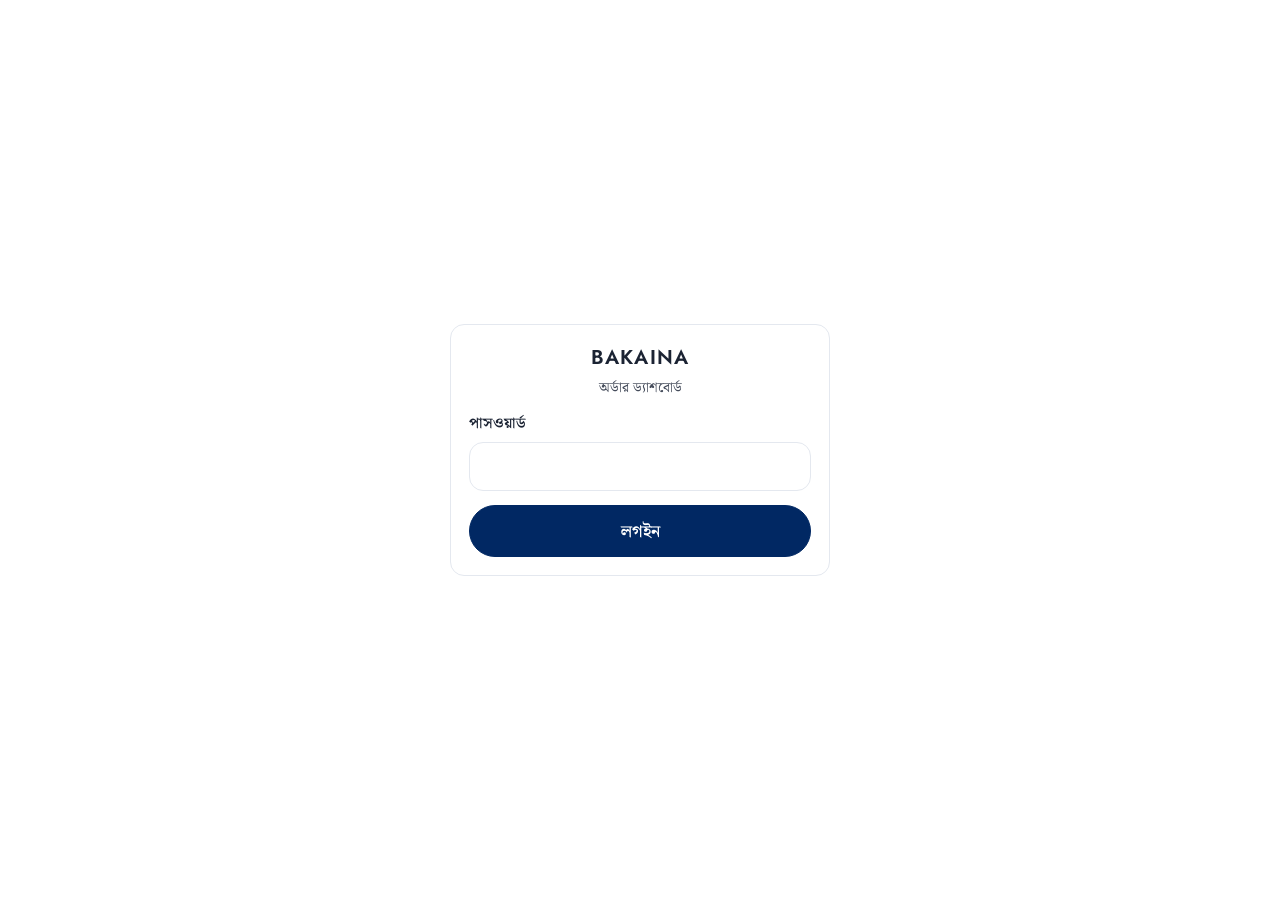
==== commit 5735eda3: "Rebrand the store from WarmLune to Bakaina New Bakaina B logo for the header, tab icon and home-scre" ====
--- a/admin.html
+++ b/admin.html
@@ -5,7 +5,7 @@
 <meta name="viewport" content="width=device-width, initial-scale=1">
 <title>অ্যাডমিন | অর্ডার ড্যাশবোর্ড</title>
 <meta name="robots" content="noindex, nofollow">
-<meta name="theme-color" content="#C8305F">
+<meta name="theme-color" content="#012863">
 <link rel="icon" href="img/favicon-32.png" type="image/png" sizes="32x32">
 <link rel="apple-touch-icon" href="img/apple-touch-icon.png">
 <link rel="preconnect" href="https://fonts.googleapis.com">
--- a/shop.css
+++ b/shop.css
@@ -213,12 +213,12 @@
 .field fieldset { border: 0; padding: 0; margin: 0; }
 .field .choice { grid-template-columns: 1fr 1fr; }
 .hint { font-size: 14px; color: var(--muted); }
-.bkash-box { background: #FDF2F6; border: 2px dashed #D12053; border-radius: 14px; padding: 16px; margin-bottom: 14px; }
-.bkash-box strong.num { font-size: 22px; letter-spacing: .04em; color: #D12053; display: inline-flex; align-items: center; gap: 8px; }
+.bkash-box { background: #FFF5EC; border: 2px dashed #D45F00; border-radius: 14px; padding: 16px; margin-bottom: 14px; }
+.bkash-box strong.num { font-size: 22px; letter-spacing: .04em; color: #D45F00; display: inline-flex; align-items: center; gap: 8px; }
 .pay-num { display: flex; flex-wrap: wrap; align-items: center; justify-content: space-between; gap: 4px 10px; padding: 8px 0; }
 .pay-num + .pay-num { border-top: 1px dashed rgba(209, 32, 83, .35); }
 .pay-num-label { font-weight: 600; font-size: 15px; }
-.copy-btn { border: 1px solid #D12053; background: #fff; color: #D12053; border-radius: 999px; font: 600 13px var(--bn); padding: 4px 12px; cursor: pointer; }
+.copy-btn { border: 1px solid #D45F00; background: #fff; color: #D45F00; border-radius: 999px; font: 600 13px var(--bn); padding: 4px 12px; cursor: pointer; }
 .cod-box { background: #F3F8F5; border: 1px solid #CFE3D7; border-radius: 14px; padding: 14px 16px; margin-bottom: 14px; font-weight: 500; }
 .hp { position: absolute !important; left: -9999px !important; width: 1px; height: 1px; opacity: 0; }
 .summary-row { display: flex; justify-content: space-between; gap: 12px; padding: 8px 0; font-size: 16px; }
@@ -540,22 +540,22 @@
 .act.rv { width: auto; padding: 0 10px; font: 600 12px var(--bn); background: #FFF6E5; border-color: #E8D3A8; color: #6B4E12; }
 
 /* ==========================================================================
-   WARMLUNE THEME for checkout / thank-you / review / admin
+   BAKAINA THEME for checkout / thank-you / review / admin
    (the shared order system re-skinned with the product page's colours)
    ========================================================================== */
 :root {
   --bg: #FFFFFF;
   --surface: #FFFFFF;
-  --green: #C8305F;          /* primary: buttons, links, focus */
-  --green-dark: #231A1D;     /* ink */
-  --gold: #C8305F;
-  --gold-soft: #FBE4EC;
-  --ink: #231A1D;
-  --body: #4A3F43;
-  --muted: #7A6C71;
-  --line: #EDE3E7;
+  --green: #012863;          /* primary: buttons, links, focus */
+  --green-dark: #1B2333;     /* ink */
+  --gold: #012863;
+  --gold-soft: #EEF2F9;
+  --ink: #1B2333;
+  --body: #444B5A;
+  --muted: #6B7385;
+  --line: #E4E8EF;
   --radius: 16px;
-  --shadow: 0 18px 40px -24px rgba(200, 48, 95, .35);
+  --shadow: 0 18px 40px -24px rgba(1, 40, 99, .35);
   --bn: 'Noto Serif Bengali', 'Ruposhi Bangla', 'Jost', system-ui, sans-serif;
   --en: 'Jost', 'Noto Serif Bengali', 'Ruposhi Bangla', system-ui, sans-serif;
 }
@@ -564,17 +564,17 @@
 .logo { letter-spacing: .06em; font-family: var(--en); font-weight: 600; text-transform: uppercase; font-size: 20px; }
 h1, h2, h3 { font-weight: 600; }
 .btn { border-radius: 999px; }
-.btn:hover { background: #A9264F; opacity: 1; }
+.btn:hover { background: #011B45; opacity: 1; }
 .btn.outline { border-color: var(--ink); color: var(--ink); }
 .btn.outline:hover { background: var(--ink); color: #fff; }
 .panel, .choice label, .field input, .field select, .field textarea, .qty, .cod-box, .bkash-box, .copy-btn, .form-error, .order-id,
 .choice img, .summary-item img { border-radius: 14px; }
 .qty, .copy-btn { border-radius: 999px; }
-.choice label:has(input:checked) { border-color: var(--green); box-shadow: inset 0 0 0 1px var(--green); background: #FDF1F5; }
+.choice label:has(input:checked) { border-color: var(--green); box-shadow: inset 0 0 0 1px var(--green); background: #F3F6FB; }
 .field input:focus, .field select:focus, .field textarea:focus { border-color: var(--green); box-shadow: 0 0 0 1px var(--green); }
 .cod-box { background: #F3F8F5; border-color: #CFE3D7; }
 .check-circle { background: var(--green); }
-.order-id { background: #FBE4EC; color: var(--ink); font-family: var(--en); }
+.order-id { background: #EEF2F9; color: var(--ink); font-family: var(--en); }
 .sticky-bar .btn { border-radius: 999px; }
 body.admin .stat, body.admin .filters, body.admin .act, body.admin .orders tr, .review-card { border-radius: 14px; }
 .admin-tabs button.on { border-bottom-color: var(--green); color: var(--green); }
@@ -587,7 +587,7 @@
 .lang + .header-call { margin-left: 4px; }
 @media (max-width: 420px) { .lang + .header-call span { display: none; } }
 
-/* Brand logo (symbol + wordmark from the WarmLune logo) */
+/* Brand logo (symbol + wordmark from the Bakaina logo) */
 .logo { display: inline-flex; align-items: center; gap: 6px; text-decoration: none; }
 .logo-img { width: 40px; height: 40px; flex: none; }
 .logo-word { height: 16px; width: auto; }
@@ -606,10 +606,28 @@
 .ab-tools select { padding: 8px 10px; border: 1px solid var(--line); background: #fff; font: inherit; }
 .ab-head { display: flex; flex-wrap: wrap; align-items: baseline; gap: 6px 12px; }
 .ab-head a { font-weight: 600; }
-.ab-card.ab-New { border-left: 4px solid #C8305F; }
+.ab-card.ab-New { border-left: 4px solid #012863; }
 .ab-card.ab-Called, .ab-card.ab-NoAnswer { border-left: 4px solid #B8873A; }
 .ab-card.ab-Recovered, .ab-card.ab-Ordered { border-left: 4px solid #2F6B45; opacity: .75; }
 .ab-card.ab-NotInterested { opacity: .55; }
 .ab-card .review-actions { display: flex; flex-wrap: wrap; align-items: center; gap: 8px; }
 .ab-card .act { width: auto; padding: 0 12px; margin: 0; }
 .badge.ok { background: #E3F4EA; color: #2F6B45; }
+
+/* Policy pages (delivery / refund / privacy) */
+.policy { max-width: 760px; padding-top: 28px; padding-bottom: 48px; }
+.policy h1 { font-size: clamp(26px, 6vw, 34px); color: var(--ink); margin-bottom: 4px; }
+.policy .updated { color: var(--muted); font-size: 14px; margin: 0 0 20px; }
+.policy h2 { font-size: 19px; color: var(--ink); margin: 26px 0 8px; font-family: var(--bn); font-weight: 700; }
+.policy p, .policy li { font-size: 16px; line-height: 1.75; }
+.policy ul, .policy ol { padding-left: 22px; margin: 6px 0 10px; }
+.policy li + li { margin-top: 4px; }
+.policy a { color: #012863; }
+.policy-nav { display: flex; flex-wrap: wrap; gap: 8px 18px; margin-top: 36px; padding-top: 18px; border-top: 1px solid var(--line); font-size: 15px; }
+.policy-nav a { color: #012863; }
+.policy-nav a[aria-current="page"] { color: var(--ink); font-weight: 600; text-decoration: none; }
+
+/* Bakaina wordmark (text next to the B mark) */
+.logo-word { height: auto; font: 700 21px/1 'Jost', system-ui, sans-serif; letter-spacing: .01em; color: #012863; white-space: nowrap; }
+@media (max-width: 360px) { .logo-word { font-size: 18px; } }
+.logo .logo-word { text-transform: none; letter-spacing: .01em; }
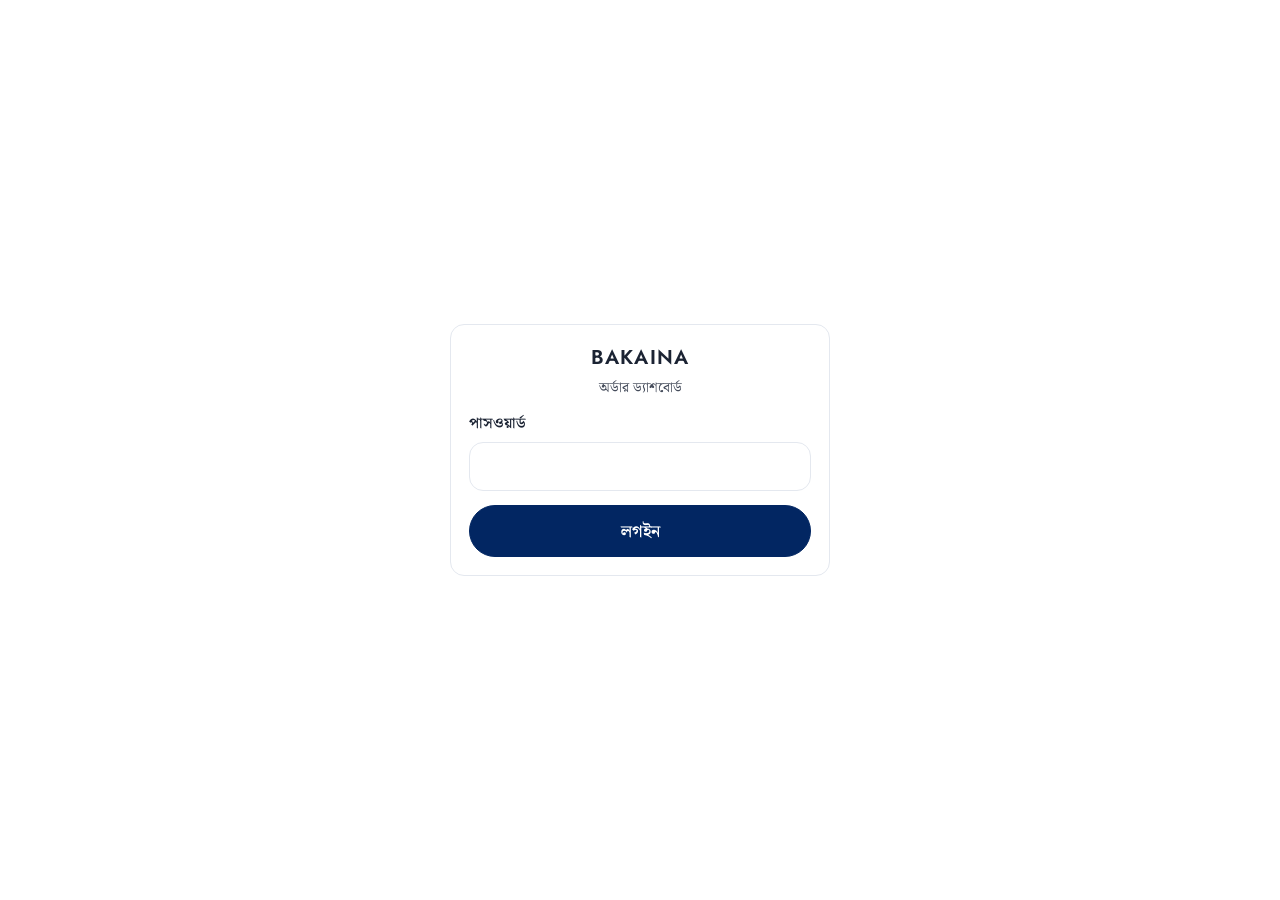
==== commit b6cd8a3c: "Use the logo's exact colours site-wide and a sharp transparent logo - Navy #022662 and orange #FE790" ====
--- a/admin.html
+++ b/admin.html
@@ -5,7 +5,7 @@
 <meta name="viewport" content="width=device-width, initial-scale=1">
 <title>অ্যাডমিন | অর্ডার ড্যাশবোর্ড</title>
 <meta name="robots" content="noindex, nofollow">
-<meta name="theme-color" content="#012863">
+<meta name="theme-color" content="#022662">
 <link rel="icon" href="img/favicon-32.png" type="image/png" sizes="32x32">
 <link rel="apple-touch-icon" href="img/apple-touch-icon.png">
 <link rel="preconnect" href="https://fonts.googleapis.com">
@@ -49,6 +49,7 @@
       <button type="button" role="tab" class="on" data-tab="orders" aria-selected="true">অর্ডার</button>
       <button type="button" role="tab" data-tab="abandoned" aria-selected="false">🛒 Abandoned Cart<span class="count" data-ab-count hidden></span></button>
       <button type="button" role="tab" data-tab="reviews" aria-selected="false">রিভিউ<span class="count" data-pending hidden></span></button>
+      <button type="button" role="tab" data-tab="customers" aria-selected="false">👤 গ্রাহক (Accounts)</button>
     </nav>
 
     <section data-panel="abandoned" hidden>
@@ -62,6 +63,11 @@
       </div>
       <div class="review-list" data-ab-list></div>
       <p class="empty-state" data-ab-empty hidden>কোনো অসম্পূর্ণ অর্ডার নেই।</p>
+    </section>
+
+    <section data-panel="customers" hidden>
+      <p class="hint">ওয়েবসাইটে যারা অ্যাকাউন্ট খুলেছেন (Firebase)। এই তথ্য শুধু অর্ডার আর ডেলিভারির জন্য — কাউকে শেয়ার করবেন না।</p>
+      <div data-customers></div>
     </section>
 
     <section data-panel="reviews" hidden>
@@ -110,6 +116,15 @@
 <div class="toast" data-toast role="status" hidden></div>
 
 <script src="config.js"></script>
+<script src="firebase-config.js"></script>
+<script type="module">
+  // Customers tab: loads Firebase only when the tab is first opened
+  let started = false;
+  document.querySelector('[data-tab="customers"]').addEventListener('click', () => {
+    if (started) return; started = true;
+    import('./auth.js').then((m) => m.mountAdmin(document.querySelector('[data-customers]')));
+  });
+</script>
 <script src="admin.js" defer></script>
 </body>
 </html>
--- a/shop.css
+++ b/shop.css
@@ -546,16 +546,16 @@
 :root {
   --bg: #FFFFFF;
   --surface: #FFFFFF;
-  --green: #012863;          /* primary: buttons, links, focus */
+  --green: #022662;          /* primary: buttons, links, focus */
   --green-dark: #1B2333;     /* ink */
-  --gold: #012863;
+  --gold: #022662;
   --gold-soft: #EEF2F9;
   --ink: #1B2333;
   --body: #444B5A;
   --muted: #6B7385;
   --line: #E4E8EF;
   --radius: 16px;
-  --shadow: 0 18px 40px -24px rgba(1, 40, 99, .35);
+  --shadow: 0 18px 40px -24px rgba(2, 38, 98, .35);
   --bn: 'Noto Serif Bengali', 'Ruposhi Bangla', 'Jost', system-ui, sans-serif;
   --en: 'Jost', 'Noto Serif Bengali', 'Ruposhi Bangla', system-ui, sans-serif;
 }
@@ -564,7 +564,7 @@
 .logo { letter-spacing: .06em; font-family: var(--en); font-weight: 600; text-transform: uppercase; font-size: 20px; }
 h1, h2, h3 { font-weight: 600; }
 .btn { border-radius: 999px; }
-.btn:hover { background: #011B45; opacity: 1; }
+.btn:hover { background: #011A47; opacity: 1; }
 .btn.outline { border-color: var(--ink); color: var(--ink); }
 .btn.outline:hover { background: var(--ink); color: #fff; }
 .panel, .choice label, .field input, .field select, .field textarea, .qty, .cod-box, .bkash-box, .copy-btn, .form-error, .order-id,
@@ -606,7 +606,7 @@
 .ab-tools select { padding: 8px 10px; border: 1px solid var(--line); background: #fff; font: inherit; }
 .ab-head { display: flex; flex-wrap: wrap; align-items: baseline; gap: 6px 12px; }
 .ab-head a { font-weight: 600; }
-.ab-card.ab-New { border-left: 4px solid #012863; }
+.ab-card.ab-New { border-left: 4px solid #022662; }
 .ab-card.ab-Called, .ab-card.ab-NoAnswer { border-left: 4px solid #B8873A; }
 .ab-card.ab-Recovered, .ab-card.ab-Ordered { border-left: 4px solid #2F6B45; opacity: .75; }
 .ab-card.ab-NotInterested { opacity: .55; }
@@ -622,12 +622,20 @@
 .policy p, .policy li { font-size: 16px; line-height: 1.75; }
 .policy ul, .policy ol { padding-left: 22px; margin: 6px 0 10px; }
 .policy li + li { margin-top: 4px; }
-.policy a { color: #012863; }
+.policy a { color: #022662; }
 .policy-nav { display: flex; flex-wrap: wrap; gap: 8px 18px; margin-top: 36px; padding-top: 18px; border-top: 1px solid var(--line); font-size: 15px; }
-.policy-nav a { color: #012863; }
+.policy-nav a { color: #022662; }
 .policy-nav a[aria-current="page"] { color: var(--ink); font-weight: 600; text-decoration: none; }
 
 /* Bakaina wordmark (text next to the B mark) */
-.logo-word { height: auto; font: 700 21px/1 'Jost', system-ui, sans-serif; letter-spacing: .01em; color: #012863; white-space: nowrap; }
+.logo-word { height: auto; font: 700 21px/1 'Jost', system-ui, sans-serif; letter-spacing: .01em; color: #022662; white-space: nowrap; }
 @media (max-width: 360px) { .logo-word { font-size: 18px; } }
 .logo .logo-word { text-transform: none; letter-spacing: .01em; }
+
+/* Checkout: link to the full catalogue under the product choices */
+.choice .c-more { display: inline-block; margin-top: 4px; font-size: .9rem; font-weight: 600; color: var(--accent-text, #C95A00); text-decoration: none; }
+.choice .c-more:hover { text-decoration: underline; }
+
+/* Order failed: one-tap WhatsApp order with all details */
+.form-error .btn-wa { display: inline-flex; align-items: center; justify-content: center; margin-top: 10px; padding: 12px 18px; border-radius: 999px; background: #25D366; color: #fff; font-weight: 700; text-decoration: none; }
+.form-error .btn-wa:hover { background: #1EBE5A; }
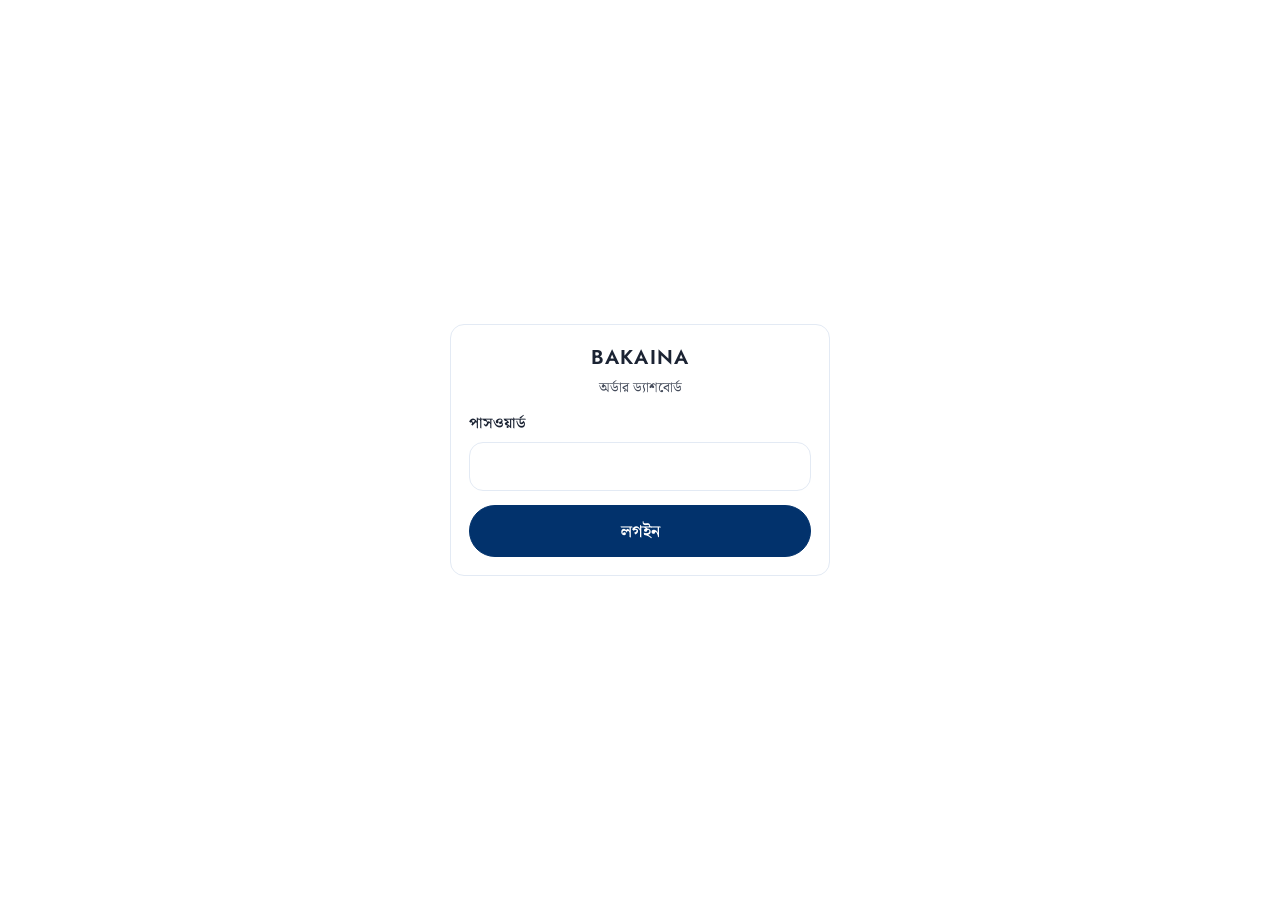
==== commit 19c25595: "Main BAKAINA logo colours everywhere, with light brand tints - Navy #02326C and orange #FE7401 (samp" ====
--- a/admin.html
+++ b/admin.html
@@ -5,7 +5,7 @@
 <meta name="viewport" content="width=device-width, initial-scale=1">
 <title>অ্যাডমিন | অর্ডার ড্যাশবোর্ড</title>
 <meta name="robots" content="noindex, nofollow">
-<meta name="theme-color" content="#022662">
+<meta name="theme-color" content="#02326C">
 <link rel="icon" href="img/favicon-32.png" type="image/png" sizes="32x32">
 <link rel="apple-touch-icon" href="img/apple-touch-icon.png">
 <link rel="preconnect" href="https://fonts.googleapis.com">
--- a/shop.css
+++ b/shop.css
@@ -546,16 +546,16 @@
 :root {
   --bg: #FFFFFF;
   --surface: #FFFFFF;
-  --green: #022662;          /* primary: buttons, links, focus */
+  --green: #02326C;          /* primary: buttons, links, focus */
   --green-dark: #1B2333;     /* ink */
-  --gold: #022662;
-  --gold-soft: #EEF2F9;
+  --gold: #02326C;
+  --gold-soft: #F1F5FB;
   --ink: #1B2333;
   --body: #444B5A;
   --muted: #6B7385;
-  --line: #E4E8EF;
+  --line: #E3EAF4;
   --radius: 16px;
-  --shadow: 0 18px 40px -24px rgba(2, 38, 98, .35);
+  --shadow: 0 18px 40px -24px rgba(2, 50, 108, .35);
   --bn: 'Noto Serif Bengali', 'Ruposhi Bangla', 'Jost', system-ui, sans-serif;
   --en: 'Jost', 'Noto Serif Bengali', 'Ruposhi Bangla', system-ui, sans-serif;
 }
@@ -564,17 +564,17 @@
 .logo { letter-spacing: .06em; font-family: var(--en); font-weight: 600; text-transform: uppercase; font-size: 20px; }
 h1, h2, h3 { font-weight: 600; }
 .btn { border-radius: 999px; }
-.btn:hover { background: #011A47; opacity: 1; }
+.btn:hover { background: #01224B; opacity: 1; }
 .btn.outline { border-color: var(--ink); color: var(--ink); }
 .btn.outline:hover { background: var(--ink); color: #fff; }
 .panel, .choice label, .field input, .field select, .field textarea, .qty, .cod-box, .bkash-box, .copy-btn, .form-error, .order-id,
 .choice img, .summary-item img { border-radius: 14px; }
 .qty, .copy-btn { border-radius: 999px; }
-.choice label:has(input:checked) { border-color: var(--green); box-shadow: inset 0 0 0 1px var(--green); background: #F3F6FB; }
+.choice label:has(input:checked) { border-color: var(--green); box-shadow: inset 0 0 0 1px var(--green); background: #F1F5FB; }
 .field input:focus, .field select:focus, .field textarea:focus { border-color: var(--green); box-shadow: 0 0 0 1px var(--green); }
 .cod-box { background: #F3F8F5; border-color: #CFE3D7; }
 .check-circle { background: var(--green); }
-.order-id { background: #EEF2F9; color: var(--ink); font-family: var(--en); }
+.order-id { background: #F1F5FB; color: var(--ink); font-family: var(--en); }
 .sticky-bar .btn { border-radius: 999px; }
 body.admin .stat, body.admin .filters, body.admin .act, body.admin .orders tr, .review-card { border-radius: 14px; }
 .admin-tabs button.on { border-bottom-color: var(--green); color: var(--green); }
@@ -606,7 +606,7 @@
 .ab-tools select { padding: 8px 10px; border: 1px solid var(--line); background: #fff; font: inherit; }
 .ab-head { display: flex; flex-wrap: wrap; align-items: baseline; gap: 6px 12px; }
 .ab-head a { font-weight: 600; }
-.ab-card.ab-New { border-left: 4px solid #022662; }
+.ab-card.ab-New { border-left: 4px solid #02326C; }
 .ab-card.ab-Called, .ab-card.ab-NoAnswer { border-left: 4px solid #B8873A; }
 .ab-card.ab-Recovered, .ab-card.ab-Ordered { border-left: 4px solid #2F6B45; opacity: .75; }
 .ab-card.ab-NotInterested { opacity: .55; }
@@ -622,13 +622,13 @@
 .policy p, .policy li { font-size: 16px; line-height: 1.75; }
 .policy ul, .policy ol { padding-left: 22px; margin: 6px 0 10px; }
 .policy li + li { margin-top: 4px; }
-.policy a { color: #022662; }
+.policy a { color: #02326C; }
 .policy-nav { display: flex; flex-wrap: wrap; gap: 8px 18px; margin-top: 36px; padding-top: 18px; border-top: 1px solid var(--line); font-size: 15px; }
-.policy-nav a { color: #022662; }
+.policy-nav a { color: #02326C; }
 .policy-nav a[aria-current="page"] { color: var(--ink); font-weight: 600; text-decoration: none; }
 
 /* Bakaina wordmark (text next to the B mark) */
-.logo-word { height: auto; font: 700 21px/1 'Jost', system-ui, sans-serif; letter-spacing: .01em; color: #022662; white-space: nowrap; }
+.logo-word { height: auto; font: 700 21px/1 'Jost', system-ui, sans-serif; letter-spacing: .01em; color: #02326C; white-space: nowrap; }
 @media (max-width: 360px) { .logo-word { font-size: 18px; } }
 .logo .logo-word { text-transform: none; letter-spacing: .01em; }
 
